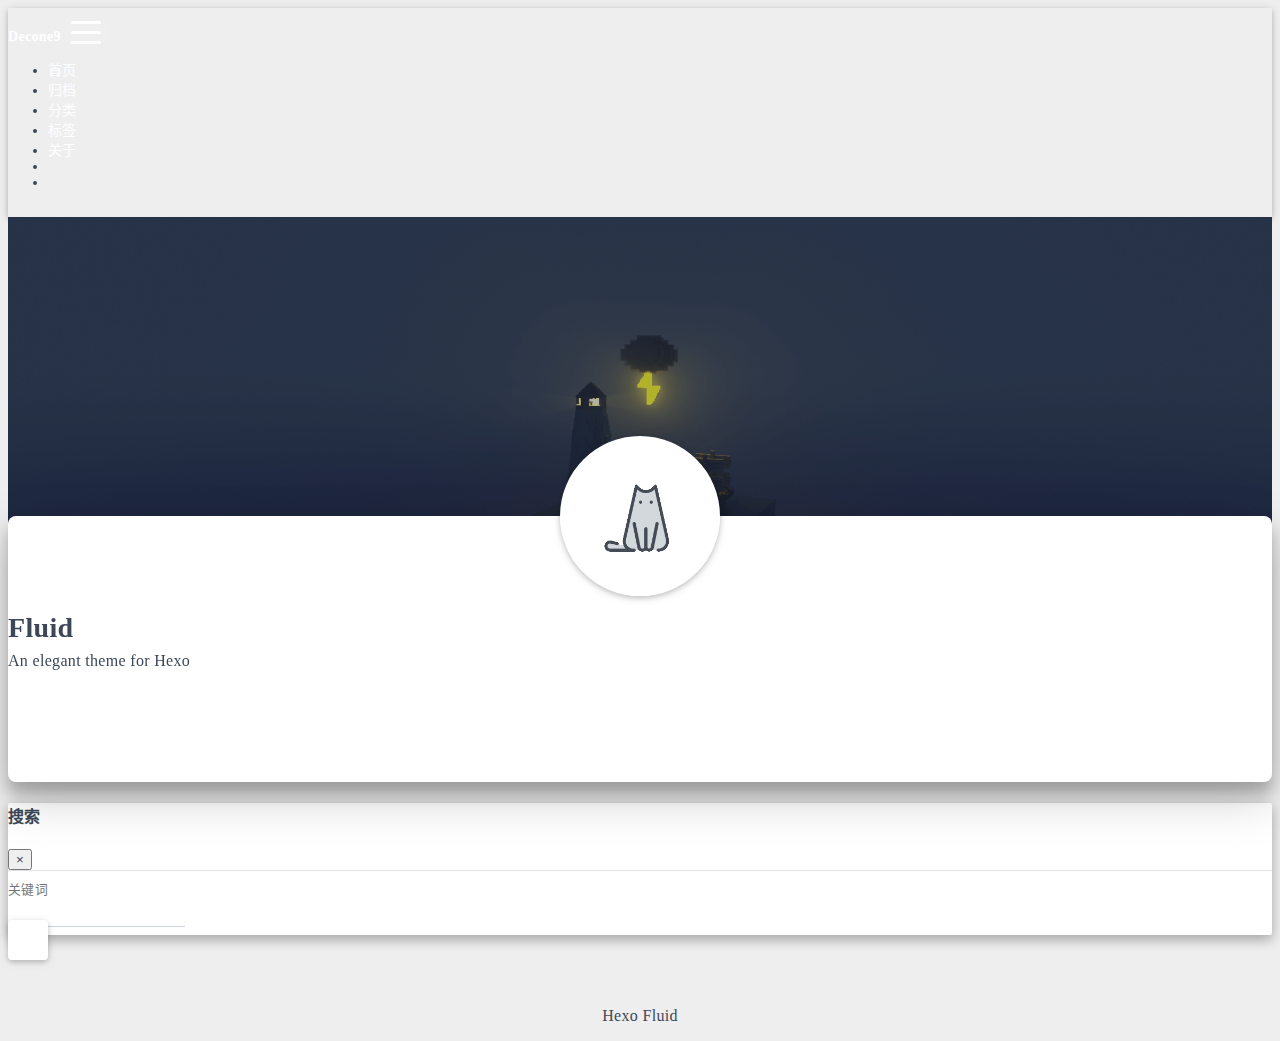
==== about/index.html @ b264c80c "Site updated: 2022-10-18 19:56:57" ====
<!DOCTYPE html>
<html lang="zh-CN" data-default-color-scheme=auto>



<head>
  <meta charset="UTF-8">
  <link rel="apple-touch-icon" sizes="76x76" href="/img/fluid.png">
  <link rel="icon" href="/img/fluid.png">
  <meta name="viewport" content="width=device-width, initial-scale=1.0, maximum-scale=5.0, shrink-to-fit=no">
  <meta http-equiv="x-ua-compatible" content="ie=edge">
  
  <meta name="theme-color" content="#2f4154">
  <meta name="author" content="Shiliang Zhu">
  <meta name="keywords" content="">
  
    <meta name="description" content="Decone9的个人博客">
<meta property="og:type" content="website">
<meta property="og:title" content="关于">
<meta property="og:url" content="http://example.com/about/index.html">
<meta property="og:site_name" content="Decone9">
<meta property="og:description" content="Decone9的个人博客">
<meta property="og:locale" content="zh_CN">
<meta property="article:published_time" content="2022-10-18T11:12:22.000Z">
<meta property="article:modified_time" content="2022-10-18T11:15:26.722Z">
<meta property="article:author" content="Shiliang Zhu">
<meta name="twitter:card" content="summary_large_image">
  
  
  
  <title>关于 - Decone9</title>

  <link  rel="stylesheet" href="https://lib.baomitu.com/twitter-bootstrap/4.6.1/css/bootstrap.min.css" />



  <link  rel="stylesheet" href="https://lib.baomitu.com/github-markdown-css/4.0.0/github-markdown.min.css" />

  <link  rel="stylesheet" href="https://lib.baomitu.com/hint.css/2.7.0/hint.min.css" />

  <link  rel="stylesheet" href="https://lib.baomitu.com/fancybox/3.5.7/jquery.fancybox.min.css" />



<!-- 主题依赖的图标库，不要自行修改 -->
<!-- Do not modify the link that theme dependent icons -->

<link rel="stylesheet" href="//at.alicdn.com/t/font_1749284_hj8rtnfg7um.css">



<link rel="stylesheet" href="//at.alicdn.com/t/font_1736178_lbnruvf0jn.css">


<link  rel="stylesheet" href="/css/main.css" />


  <link id="highlight-css" rel="stylesheet" href="/css/highlight.css" />
  
    <link id="highlight-css-dark" rel="stylesheet" href="/css/highlight-dark.css" />
  




  <script id="fluid-configs">
    var Fluid = window.Fluid || {};
    Fluid.ctx = Object.assign({}, Fluid.ctx)
    var CONFIG = {"hostname":"example.com","root":"/","version":"1.9.3","typing":{"enable":true,"typeSpeed":70,"cursorChar":"_","loop":false,"scope":[]},"anchorjs":{"enable":true,"element":"h1,h2,h3,h4,h5,h6","placement":"left","visible":"hover","icon":""},"progressbar":{"enable":true,"height_px":3,"color":"#29d","options":{"showSpinner":false,"trickleSpeed":100}},"code_language":{"enable":true,"default":"TEXT"},"copy_btn":true,"image_caption":{"enable":true},"image_zoom":{"enable":true,"img_url_replace":["",""]},"toc":{"enable":true,"placement":"right","headingSelector":"h1,h2,h3,h4,h5,h6","collapseDepth":0},"lazyload":{"enable":true,"loading_img":"/img/loading.gif","onlypost":false,"offset_factor":2},"web_analytics":{"enable":false,"follow_dnt":true,"baidu":null,"google":null,"gtag":null,"tencent":{"sid":null,"cid":null},"woyaola":null,"cnzz":null,"leancloud":{"app_id":null,"app_key":null,"server_url":null,"path":"window.location.pathname","ignore_local":false}},"search_path":"/local-search.xml"};

    if (CONFIG.web_analytics.follow_dnt) {
      var dntVal = navigator.doNotTrack || window.doNotTrack || navigator.msDoNotTrack;
      Fluid.ctx.dnt = dntVal && (dntVal.startsWith('1') || dntVal.startsWith('yes') || dntVal.startsWith('on'));
    }
  </script>
  <script  src="/js/utils.js" ></script>
  <script  src="/js/color-schema.js" ></script>
  


  
<meta name="generator" content="Hexo 6.3.0"></head>


<body>
  

  <header>
    

<div class="header-inner" style="height: 60vh;">
  <nav id="navbar" class="navbar fixed-top  navbar-expand-lg navbar-dark scrolling-navbar">
  <div class="container">
    <a class="navbar-brand" href="/">
      <strong>Decone9</strong>
    </a>

    <button id="navbar-toggler-btn" class="navbar-toggler" type="button" data-toggle="collapse"
            data-target="#navbarSupportedContent"
            aria-controls="navbarSupportedContent" aria-expanded="false" aria-label="Toggle navigation">
      <div class="animated-icon"><span></span><span></span><span></span></div>
    </button>

    <!-- Collapsible content -->
    <div class="collapse navbar-collapse" id="navbarSupportedContent">
      <ul class="navbar-nav ml-auto text-center">
        
          
          
          
          
            <li class="nav-item">
              <a class="nav-link" href="/">
                <i class="iconfont icon-home-fill"></i>
                首页
              </a>
            </li>
          
        
          
          
          
          
            <li class="nav-item">
              <a class="nav-link" href="/archives/">
                <i class="iconfont icon-archive-fill"></i>
                归档
              </a>
            </li>
          
        
          
          
          
          
            <li class="nav-item">
              <a class="nav-link" href="/categories/">
                <i class="iconfont icon-category-fill"></i>
                分类
              </a>
            </li>
          
        
          
          
          
          
            <li class="nav-item">
              <a class="nav-link" href="/tags/">
                <i class="iconfont icon-tags-fill"></i>
                标签
              </a>
            </li>
          
        
          
          
          
          
            <li class="nav-item">
              <a class="nav-link" href="/about/">
                <i class="iconfont icon-user-fill"></i>
                关于
              </a>
            </li>
          
        
        
          <li class="nav-item" id="search-btn">
            <a class="nav-link" target="_self" href="javascript:;" data-toggle="modal" data-target="#modalSearch" aria-label="Search">
              &nbsp;<i class="iconfont icon-search"></i>&nbsp;
            </a>
          </li>
          
        
        
          <li class="nav-item" id="color-toggle-btn">
            <a class="nav-link" target="_self" href="javascript:;" aria-label="Color Toggle">&nbsp;<i
                class="iconfont icon-dark" id="color-toggle-icon"></i>&nbsp;</a>
          </li>
        
      </ul>
    </div>
  </div>
</nav>

  

<div id="banner" class="banner" parallax=true
     style="background: url('/img/default.png') no-repeat center center; background-size: cover;">
  <div class="full-bg-img">
    <div class="mask flex-center" style="background-color: rgba(0, 0, 0, 0.3)">
      <div class="banner-text text-center fade-in-up">
        <div class="h2">
          
            <span id="subtitle" data-typed-text="关于"></span>
          
        </div>

        
      </div>

      
    </div>
  </div>
</div>

</div>

  </header>

  <main>
    
      <div class="container nopadding-x-md">
        <div id="board"
          >
          
            <div class="about-avatar">
              <img src="/img/avatar.png" srcset="/img/loading.gif" lazyload class="img-fluid" alt="avatar">
            </div>
          
          <div class="container">
            <div class="row">
              <div class="col-12 col-md-10 m-auto">
                

<div class="text-center">
  <div class="about-info">
    <div class="about-name">Fluid</div>
    <div class="about-intro">An elegant theme for Hexo</div>
    <div class="about-icons">
      
        
        
        
        <a href=https://github.com class="
           hint--bottom hint--rounded"
           aria-label=GitHub
           target="_blank"
        >
          <i class="iconfont icon-github-fill" aria-hidden="true"></i>
          
        </a>
      
        
        
        
        <a href=https://douban.com class="
           hint--bottom hint--rounded"
           aria-label=豆瓣
           target="_blank"
        >
          <i class="iconfont icon-douban-fill" aria-hidden="true"></i>
          
        </a>
      
        
        
        
        <a  class="qr-trigger
           "
           
           target="_self"
        >
          <i class="iconfont icon-wechat-fill" aria-hidden="true"></i>
          
            <img class="qr-img" src="/img/favicon.png" srcset="/img/loading.gif" lazyload alt="qrcode" />
          
        </a>
      
    </div>
  </div>
</div>

<article class="about-content page-content mt-5">
  <div class="markdown-body">
    
  </div>

  
</article>





  



  



  



  



  





              </div>
            </div>
          </div>
        </div>
      </div>
    

    
      <a id="scroll-top-button" aria-label="TOP" href="#" role="button">
        <i class="iconfont icon-arrowup" aria-hidden="true"></i>
      </a>
    

    
      <div class="modal fade" id="modalSearch" tabindex="-1" role="dialog" aria-labelledby="ModalLabel"
     aria-hidden="true">
  <div class="modal-dialog modal-dialog-scrollable modal-lg" role="document">
    <div class="modal-content">
      <div class="modal-header text-center">
        <h4 class="modal-title w-100 font-weight-bold">搜索</h4>
        <button type="button" id="local-search-close" class="close" data-dismiss="modal" aria-label="Close">
          <span aria-hidden="true">&times;</span>
        </button>
      </div>
      <div class="modal-body mx-3">
        <div class="md-form mb-5">
          <input type="text" id="local-search-input" class="form-control validate">
          <label data-error="x" data-success="v" for="local-search-input">关键词</label>
        </div>
        <div class="list-group" id="local-search-result"></div>
      </div>
    </div>
  </div>
</div>

    

    
  </main>

  <footer>
    <div class="footer-inner">
  
    <div class="footer-content">
       <a href="https://hexo.io" target="_blank" rel="nofollow noopener"><span>Hexo</span></a> <i class="iconfont icon-love"></i> <a href="https://github.com/fluid-dev/hexo-theme-fluid" target="_blank" rel="nofollow noopener"><span>Fluid</span></a> 
    </div>
  
  
  
  
</div>

  </footer>

  <!-- Scripts -->
  
  <script  src="https://lib.baomitu.com/nprogress/0.2.0/nprogress.min.js" ></script>
  <link  rel="stylesheet" href="https://lib.baomitu.com/nprogress/0.2.0/nprogress.min.css" />

  <script>
    NProgress.configure({"showSpinner":false,"trickleSpeed":100})
    NProgress.start()
    window.addEventListener('load', function() {
      NProgress.done();
    })
  </script>


<script  src="https://lib.baomitu.com/jquery/3.6.0/jquery.min.js" ></script>
<script  src="https://lib.baomitu.com/twitter-bootstrap/4.6.1/js/bootstrap.min.js" ></script>
<script  src="/js/events.js" ></script>
<script  src="/js/plugins.js" ></script>


  <script  src="https://lib.baomitu.com/typed.js/2.0.12/typed.min.js" ></script>
  <script>
    (function (window, document) {
      var typing = Fluid.plugins.typing;
      var subtitle = document.getElementById('subtitle');
      if (!subtitle || !typing) {
        return;
      }
      var text = subtitle.getAttribute('data-typed-text');
      
        typing(text);
      
    })(window, document);
  </script>




  
    <script  src="/js/img-lazyload.js" ></script>
  




  <script src=https://lib.baomitu.com/clipboard.js/2.0.11/clipboard.min.js></script>

  <script>Fluid.plugins.codeWidget();</script>


  
<script>
  Fluid.utils.createScript('https://lib.baomitu.com/anchor-js/4.3.1/anchor.min.js', function() {
    window.anchors.options = {
      placement: CONFIG.anchorjs.placement,
      visible  : CONFIG.anchorjs.visible
    };
    if (CONFIG.anchorjs.icon) {
      window.anchors.options.icon = CONFIG.anchorjs.icon;
    }
    var el = (CONFIG.anchorjs.element || 'h1,h2,h3,h4,h5,h6').split(',');
    var res = [];
    for (var item of el) {
      res.push('.markdown-body > ' + item.trim());
    }
    if (CONFIG.anchorjs.placement === 'left') {
      window.anchors.options.class = 'anchorjs-link-left';
    }
    window.anchors.add(res.join(', '));

    Fluid.events.registerRefreshCallback(function() {
      if ('anchors' in window) {
        anchors.removeAll();
        var el = (CONFIG.anchorjs.element || 'h1,h2,h3,h4,h5,h6').split(',');
        var res = [];
        for (var item of el) {
          res.push('.markdown-body > ' + item.trim());
        }
        if (CONFIG.anchorjs.placement === 'left') {
          anchors.options.class = 'anchorjs-link-left';
        }
        anchors.add(res.join(', '));
      }
    });
  });
</script>


  
<script>
  Fluid.utils.createScript('https://lib.baomitu.com/fancybox/3.5.7/jquery.fancybox.min.js', function() {
    Fluid.plugins.fancyBox();
  });
</script>


  <script>Fluid.plugins.imageCaption();</script>

  <script  src="/js/local-search.js" ></script>





<!-- 主题的启动项，将它保持在最底部 -->
<!-- the boot of the theme, keep it at the bottom -->
<script  src="/js/boot.js" ></script>


  

  <noscript>
    <div class="noscript-warning">博客在允许 JavaScript 运行的环境下浏览效果更佳</div>
  </noscript>
</body>
</html>
---- css/main.css ----
.anchorjs-link {
  text-decoration: none !important;
  transition: opacity 0.2s ease-in-out;
}
.markdown-body h1:hover > .anchorjs-link,
h2:hover > .anchorjs-link,
h3:hover > .anchorjs-link,
h4:hover > .anchorjs-link,
h5:hover > .anchorjs-link,
h6:hover > .anchorjs-link {
  opacity: 1;
}
.banner {
  height: 100%;
  position: relative;
  overflow: hidden;
  cursor: default;
}
.banner .mask {
  position: absolute;
  width: 100%;
  height: 100%;
  background-color: rgba(0,0,0,0.3);
}
.banner[parallax="true"] {
  will-change: transform;
  -webkit-transform-style: preserve-3d;
  -webkit-backface-visibility: hidden;
  transition: transform 0.05s ease-out;
}
@media (max-width: 100vh) {
  .header-inner {
    max-height: 100vw;
  }
  #board {
    margin-top: -1rem !important;
  }
}
@media (max-width: 79.99vh) {
  .scroll-down-bar {
    display: none;
  }
}
#board {
  position: relative;
  margin-top: -2rem;
  padding: 3rem 0;
  background-color: var(--board-bg-color);
  transition: background-color 0.2s ease-in-out;
  border-radius: 0.5rem;
  z-index: 3;
  -webkit-box-shadow: 0 12px 15px 0 rgba(0,0,0,0.24), 0 17px 50px 0 rgba(0,0,0,0.19);
  box-shadow: 0 12px 15px 0 rgba(0,0,0,0.24), 0 17px 50px 0 rgba(0,0,0,0.19);
}
.code-widget {
  display: inline-block;
  background-color: transparent;
  font-size: 0.75rem;
  line-height: 1;
  font-weight: bold;
  padding: 0.3rem 0.1rem 0.1rem 0.1rem;
  position: absolute;
  right: 0.45rem;
  top: 0.15rem;
  z-index: 1;
}
.code-widget-light {
  color: #999;
}
.code-widget-dark {
  color: #bababa;
}
.copy-btn {
  cursor: pointer;
  user-select: none;
  -webkit-appearance: none;
  outline: none;
}
.copy-btn > i {
  font-size: 0.75rem !important;
  font-weight: 400;
  margin-right: 0.15rem;
  opacity: 0;
  transition: opacity 0.2s ease-in-out;
}
.markdown-body pre:hover > .copy-btn > i {
  opacity: 0.9;
}
.markdown-body pre:hover > .copy-btn,
.markdown-body pre:not(:hover) > .copy-btn {
  outline: none;
}
.license-box {
  background-color: rgba(27,31,35,0.05);
  transition: background-color 0.2s ease-in-out;
  border-radius: 4px;
  font-size: 0.9rem;
  overflow: hidden;
  padding: 1.25rem;
  position: relative;
  z-index: 1;
}
.license-box .license-icon {
  position: absolute;
  top: 50%;
  left: 100%;
}
.license-box .license-icon::after {
  content: "\e8e4";
  font-size: 12.5rem;
  line-height: 1;
  opacity: 0.1;
  position: relative;
  left: -0.85em;
  bottom: 0.5em;
  z-index: -1;
}
.license-box .license-title {
  margin-bottom: 1rem;
}
.license-box .license-title div:nth-child(1) {
  line-height: 1.2;
  margin-bottom: 0.25rem;
}
.license-box .license-title div:nth-child(2) {
  color: var(--sec-text-color);
  font-size: 0.8rem;
}
.license-box .license-meta {
  align-items: center;
  display: flex;
  flex-wrap: wrap;
  justify-content: flex-start;
}
.license-box .license-meta .license-meta-item {
  align-items: center;
  justify-content: center;
  margin-right: 1.5rem;
}
.license-box .license-meta .license-meta-item div:nth-child(1) {
  color: var(--sec-text-color);
  font-size: 0.8rem;
  font-weight: normal;
}
.license-box .license-meta .license-meta-item i.iconfont {
  font-size: 1rem;
}
@media (max-width: 575px) and (min-width: 425px) {
  .license-box .license-meta .license-meta-item {
    display: flex;
    justify-content: flex-start;
    flex-wrap: wrap;
    font-size: 0.8rem;
    flex: 0 0 50%;
    max-width: 50%;
    margin-right: 0;
  }
  .license-box .license-meta .license-meta-item div:nth-child(1) {
    margin-right: 0.5rem;
  }
  .license-box .license-meta .license-meta-date {
    order: -1;
  }
}
@media (max-width: 424px) {
  .license-box::after {
    top: -65px;
  }
  .license-box .license-meta {
    flex-direction: column;
    align-items: flex-start;
  }
  .license-box .license-meta .license-meta-item {
    display: flex;
    flex-wrap: wrap;
    font-size: 0.8rem;
  }
  .license-box .license-meta .license-meta-item div:nth-child(1) {
    margin-right: 0.5rem;
  }
}
.footer-inner {
  padding: 3rem 0 1rem 0;
  text-align: center;
}
.footer-inner > div:not(:first-child) {
  margin: 0.25rem 0;
  font-size: 0.85rem;
}
.footer-inner .statistics {
  display: flex;
  flex-direction: row;
  justify-content: center;
}
.footer-inner .statistics > span {
  flex: 1;
  margin: 0 0.25rem;
}
.footer-inner .statistics > *:nth-last-child(2):first-child {
  text-align: right;
}
.footer-inner .statistics > *:nth-last-child(2):first-child ~ * {
  text-align: left;
}
.footer-inner .beian {
  display: flex;
  flex-direction: row;
  justify-content: center;
}
.footer-inner .beian > * {
  margin: 0 0.25rem;
}
.footer-inner .beian-police {
  position: relative;
  overflow: hidden;
  display: inline-flex;
  align-items: center;
  justify-content: left;
}
.footer-inner .beian-police img {
  margin-right: 3px;
  width: 1rem;
  height: 1rem;
  margin-bottom: 0.1rem;
}
@media (max-width: 424px) {
  .footer-inner .statistics {
    flex-direction: column;
  }
  .footer-inner .statistics > *:nth-last-child(2):first-child {
    text-align: center;
  }
  .footer-inner .statistics > *:nth-last-child(2):first-child ~ * {
    text-align: center;
  }
  .footer-inner .beian {
    flex-direction: column;
  }
  .footer-inner .beian .beian-police {
    justify-content: center;
  }
  .footer-inner .beian > *:nth-last-child(2):first-child {
    text-align: center;
  }
  .footer-inner .beian > *:nth-last-child(2):first-child ~ * {
    text-align: center;
  }
}
sup > a::before,
.footnote-text::before {
  display: block;
  content: "";
  margin-top: -5rem;
  height: 5rem;
  width: 1px;
  visibility: hidden;
}
sup > a::before,
.footnote-text::before {
  display: inline-block;
}
.footnote-item::before {
  display: block;
  content: "";
  margin-top: -5rem;
  height: 5rem;
  width: 1px;
  visibility: hidden;
}
.footnote-list ol {
  list-style-type: none;
  counter-reset: sectioncounter;
  padding-left: 0.5rem;
  font-size: 0.95rem;
}
.footnote-list ol li:before {
  font-family: "Helvetica Neue", monospace, "Monaco";
  content: "[" counter(sectioncounter) "]";
  counter-increment: sectioncounter;
}
.footnote-list ol li+li {
  margin-top: 0.5rem;
}
.footnote-text {
  padding-left: 0.5em;
}
.navbar {
  background-color: transparent;
  font-size: 0.875rem;
  box-shadow: 0 2px 5px 0 rgba(0,0,0,0.16), 0 2px 10px 0 rgba(0,0,0,0.12);
  -webkit-box-shadow: 0 2px 5px 0 rgba(0,0,0,0.16), 0 2px 10px 0 rgba(0,0,0,0.12);
}
.navbar .navbar-brand {
  color: var(--navbar-text-color);
}
.navbar .navbar-toggler .animated-icon span {
  background-color: var(--navbar-text-color);
}
.navbar .nav-item .nav-link {
  display: block;
  color: var(--navbar-text-color);
  transition: color 0.2s ease-in-out, background-color 0.2s ease-in-out;
}
.navbar .nav-item .nav-link:hover {
  color: var(--link-hover-color);
}
.navbar .nav-item .nav-link:focus {
  color: var(--navbar-text-color);
}
.navbar .nav-item .nav-link i {
  font-size: 0.875rem;
}
.navbar .navbar-toggler {
  border-width: 0;
  outline: 0;
}
.navbar.scrolling-navbar {
  will-change: background, padding;
  -webkit-transition: background 0.5s ease-in-out, padding 0.5s ease-in-out;
  transition: background 0.5s ease-in-out, padding 0.5s ease-in-out;
}
@media (min-width: 600px) {
  .navbar.scrolling-navbar {
    padding-top: 12px;
    padding-bottom: 12px;
  }
  .navbar.scrolling-navbar .navbar-nav > li {
    -webkit-transition-duration: 1s;
    transition-duration: 1s;
  }
}
.navbar.scrolling-navbar.top-nav-collapse {
  padding-top: 5px;
  padding-bottom: 5px;
}
.navbar .dropdown-menu {
  font-size: 0.875rem;
  color: var(--navbar-text-color);
  background-color: rgba(0,0,0,0.3);
  border: none;
  min-width: 8rem;
  -webkit-transition: background 0.5s ease-in-out, padding 0.5s ease-in-out;
  transition: background 0.5s ease-in-out, padding 0.5s ease-in-out;
}
@media (max-width: 991.98px) {
  .navbar .dropdown-menu {
    text-align: center;
  }
}
.navbar .dropdown-item {
  color: var(--navbar-text-color);
}
.navbar .dropdown-item:hover,
.navbar .dropdown-item:focus {
  color: var(--link-hover-color);
  background-color: rgba(0,0,0,0.1);
}
@media (min-width: 992px) {
  .navbar .dropdown:hover > .dropdown-menu {
    display: block;
  }
  .navbar .dropdown > .dropdown-toggle:active {
    pointer-events: none;
  }
  .navbar .dropdown-menu {
    top: 95%;
  }
}
.navbar .animated-icon {
  width: 30px;
  height: 20px;
  position: relative;
  margin: 0;
  -webkit-transform: rotate(0deg);
  -moz-transform: rotate(0deg);
  -o-transform: rotate(0deg);
  transform: rotate(0deg);
  -webkit-transition: 0.5s ease-in-out;
  -moz-transition: 0.5s ease-in-out;
  -o-transition: 0.5s ease-in-out;
  transition: 0.5s ease-in-out;
  cursor: pointer;
}
.navbar .animated-icon span {
  display: block;
  position: absolute;
  height: 3px;
  width: 100%;
  border-radius: 9px;
  opacity: 1;
  left: 0;
  -webkit-transform: rotate(0deg);
  -moz-transform: rotate(0deg);
  -o-transform: rotate(0deg);
  transform: rotate(0deg);
  -webkit-transition: 0.25s ease-in-out;
  -moz-transition: 0.25s ease-in-out;
  -o-transition: 0.25s ease-in-out;
  transition: 0.25s ease-in-out;
  background: #fff;
}
.navbar .animated-icon span:nth-child(1) {
  top: 0;
}
.navbar .animated-icon span:nth-child(2) {
  top: 10px;
}
.navbar .animated-icon span:nth-child(3) {
  top: 20px;
}
.navbar .animated-icon.open span:nth-child(1) {
  top: 11px;
  -webkit-transform: rotate(135deg);
  -moz-transform: rotate(135deg);
  -o-transform: rotate(135deg);
  transform: rotate(135deg);
}
.navbar .animated-icon.open span:nth-child(2) {
  opacity: 0;
  left: -60px;
}
.navbar .animated-icon.open span:nth-child(3) {
  top: 11px;
  -webkit-transform: rotate(-135deg);
  -moz-transform: rotate(-135deg);
  -o-transform: rotate(-135deg);
  transform: rotate(-135deg);
}
.navbar .dropdown-collapse,
.top-nav-collapse,
.navbar-col-show {
  background-color: var(--navbar-bg-color);
}
@media (max-width: 767px) {
  .navbar {
    font-size: 1rem;
    line-height: 2.5rem;
  }
}
.banner-text {
  color: var(--subtitle-color);
  max-width: calc(960px - 6rem);
  width: 80%;
  overflow-wrap: break-word;
}
@media (max-width: 767px) {
  #subtitle,
  .typed-cursor {
    font-size: 1.5rem;
  }
}
@media (max-width: 575px) {
  .banner-text {
    font-size: 0.9rem;
  }
  #subtitle,
  .typed-cursor {
    font-size: 1.35rem;
  }
}
.modal-dialog .modal-content {
  background-color: var(--board-bg-color);
  border: 0;
  border-radius: 0.125rem;
  -webkit-box-shadow: 0 5px 11px 0 rgba(0,0,0,0.18), 0 4px 15px 0 rgba(0,0,0,0.15);
  box-shadow: 0 5px 11px 0 rgba(0,0,0,0.18), 0 4px 15px 0 rgba(0,0,0,0.15);
}
.modal-dialog .modal-content .modal-header {
  border-bottom-color: var(--line-color);
  transition: border-bottom-color 0.2s ease-in-out;
}
.close {
  color: var(--text-color);
}
.close:hover {
  color: var(--link-hover-color);
}
.close:focus {
  outline: 0;
}
.modal-dialog .modal-content .modal-header {
  border-top-left-radius: 0.125rem;
  border-top-right-radius: 0.125rem;
  border-bottom: 1px solid #dee2e6;
}
.md-form {
  position: relative;
  margin-top: 1.5rem;
  margin-bottom: 1.5rem;
}
.md-form input[type] {
  -webkit-box-sizing: content-box;
  box-sizing: content-box;
  background-color: transparent;
  border: none;
  border-bottom: 1px solid #ced4da;
  border-radius: 0;
  outline: none;
  -webkit-box-shadow: none;
  box-shadow: none;
  transition: border-color 0.15s ease-in-out, box-shadow 0.15s ease-in-out, -webkit-box-shadow 0.15s ease-in-out;
}
.md-form input[type]:focus:not([readonly]) {
  border-bottom: 1px solid #4285f4;
  -webkit-box-shadow: 0 1px 0 0 #4285f4;
  box-shadow: 0 1px 0 0 #4285f4;
}
.md-form input[type]:focus:not([readonly]) + label {
  color: #4285f4;
}
.md-form input[type].valid,
.md-form input[type]:focus.valid {
  border-bottom: 1px solid #00c851;
  -webkit-box-shadow: 0 1px 0 0 #00c851;
  box-shadow: 0 1px 0 0 #00c851;
}
.md-form input[type].valid + label,
.md-form input[type]:focus.valid + label {
  color: #00c851;
}
.md-form input[type].invalid,
.md-form input[type]:focus.invalid {
  border-bottom: 1px solid #f44336;
  -webkit-box-shadow: 0 1px 0 0 #f44336;
  box-shadow: 0 1px 0 0 #f44336;
}
.md-form input[type].invalid + label,
.md-form input[type]:focus.invalid + label {
  color: #f44336;
}
.md-form input[type].validate {
  margin-bottom: 2.5rem;
}
.md-form input[type].form-control {
  height: auto;
  padding: 0.6rem 0 0.4rem 0;
  margin: 0 0 0.5rem 0;
  color: var(--text-color);
  background-color: transparent;
  border-radius: 0;
}
.md-form label {
  font-size: 0.8rem;
  position: absolute;
  top: -1rem;
  left: 0;
  color: #757575;
  cursor: text;
  transition: color 0.2s ease-out;
}
.modal-open[style] {
  padding-right: 0 !important;
  overflow: auto;
}
.modal-open[style] #navbar[style] {
  padding-right: 1rem !important;
}
#nprogress .bar {
  height: 3px !important;
  background-color: #29d !important;
}
#nprogress .peg {
  box-shadow: 0 0 14px #29d, 0 0 8px #29d !important;
}
@media (max-width: 575px) {
  #nprogress .bar {
    display: none;
  }
}
.noscript-warning {
  background-color: #f55;
  color: #fff;
  font-family: sans-serif;
  font-size: 1rem;
  font-weight: bold;
  position: fixed;
  left: 0;
  bottom: 0;
  text-align: center;
  width: 100%;
  z-index: 99;
}
.pagination {
  margin-top: 3rem;
  justify-content: center;
}
.pagination .space {
  align-self: flex-end;
}
.pagination .page-number,
.pagination .current,
.pagination .extend {
  outline: 0;
  border: 0;
  background-color: transparent;
  font-size: 0.9rem;
  padding: 0.5rem 0.75rem;
  line-height: 1.25;
  border-radius: 0.125rem;
}
.pagination .page-number {
  margin: 0 0.05rem;
}
.pagination .page-number:hover,
.pagination .current {
  transition: background-color 0.2s ease-in-out;
  background-color: var(--link-hover-bg-color);
}
.qr-trigger {
  cursor: pointer;
  position: relative;
}
.qr-trigger:hover .qr-img {
  display: block;
  transition: all 0.3s;
}
.qr-img {
  max-width: 12rem;
  position: absolute;
  right: -5.25rem;
  z-index: 99;
  display: none;
  border-radius: 0.2rem;
  background-color: transparent;
  box-shadow: 0 0 20px -5px rgba(158,158,158,0.2);
}
.scroll-down-bar {
  position: absolute;
  width: 100%;
  height: 6rem;
  text-align: center;
  cursor: pointer;
  bottom: 0;
}
.scroll-down-bar i.iconfont {
  font-size: 2rem;
  font-weight: bold;
  display: inline-block;
  position: relative;
  padding-top: 2rem;
  color: var(--subtitle-color);
  transform: translateZ(0);
  animation: scroll-down 1.5s infinite;
}
#scroll-top-button {
  position: fixed;
  z-index: 99;
  background: var(--board-bg-color);
  transition: background-color 0.2s ease-in-out, bottom 0.3s ease;
  border-radius: 4px;
  min-width: 40px;
  min-height: 40px;
  bottom: -60px;
  outline: none;
  display: flex;
  display: -webkit-flex;
  align-items: center;
  box-shadow: 0 2px 5px 0 rgba(0,0,0,0.16), 0 2px 10px 0 rgba(0,0,0,0.12);
}
#scroll-top-button i {
  font-size: 32px;
  margin: auto;
  color: var(--sec-text-color);
}
#scroll-top-button:hover i,
#scroll-top-button:active i {
  animation-name: scroll-top;
  animation-duration: 1s;
  animation-delay: 0.1s;
  animation-timing-function: ease-in-out;
  animation-iteration-count: infinite;
  animation-fill-mode: forwards;
  animation-direction: alternate;
}
#local-search-result .search-list-title {
  border-left: 3px solid #0d47a1;
}
#local-search-result .search-list-content {
  padding: 0 1.25rem;
}
#local-search-result .search-word {
  color: #ff4500;
}
#toc {
  visibility: hidden;
}
.toc-header {
  margin-bottom: 0.5rem;
  font-weight: bold;
  line-height: 1.2;
}
.toc-header,
.toc-header > i {
  font-size: 1.25rem;
}
.toc-body {
  max-height: 75vh;
  overflow-y: auto;
  overflow: -moz-scrollbars-none;
  -ms-overflow-style: none;
}
.toc-body ol {
  list-style: none;
  padding-inline-start: 1rem;
}
.toc-body::-webkit-scrollbar {
  display: none;
}
.tocbot-list {
  position: relative;
}
.tocbot-list ol {
  list-style: none;
  padding-left: 1rem;
}
.tocbot-list a {
  font-size: 0.95rem;
}
.tocbot-link {
  color: var(--text-color);
}
.tocbot-active-link {
  font-weight: bold;
  color: var(--link-hover-color);
}
.tocbot-is-collapsed {
  max-height: 0;
}
.tocbot-is-collapsible {
  overflow: hidden;
  transition: all 0.3s ease-in-out;
}
.toc-list-item {
  white-space: nowrap;
  overflow: hidden;
  text-overflow: ellipsis;
}
.toc-list-item.is-active-li::before {
  height: 1rem;
  margin: 0.25rem 0;
  visibility: visible;
}
.toc-list-item::before {
  width: 0.15rem;
  height: 0.2rem;
  position: absolute;
  left: 0.25rem;
  content: "";
  border-radius: 2px;
  margin: 0.65rem 0;
  background: var(--link-hover-color);
  visibility: hidden;
  transition: height 0.1s ease-in-out, margin 0.1s ease-in-out, visibility 0.1s ease-in-out;
}
.sidebar {
  position: -webkit-sticky;
  position: sticky;
  top: 2rem;
  padding: 3rem 0;
}
html {
  font-size: 16px;
  letter-spacing: 0.02em;
}
html,
body {
  height: 100%;
  font-family: var(--font-family-sans-serif);
  overflow-wrap: break-word;
}
body {
  transition: color 0.2s ease-in-out, background-color 0.2s ease-in-out;
  background-color: var(--body-bg-color);
  color: var(--text-color);
  -webkit-font-smoothing: antialiased;
  -moz-osx-font-smoothing: grayscale;
}
body a {
  color: var(--text-color);
  text-decoration: none;
  cursor: pointer;
  transition: color 0.2s ease-in-out, background-color 0.2s ease-in-out;
}
body a:hover {
  color: var(--link-hover-color);
  text-decoration: none;
  transition: color 0.2s ease-in-out, background-color 0.2s ease-in-out;
}
code {
  color: inherit;
}
table {
  font-size: inherit;
  color: var(--post-text-color);
}
img[lazyload] {
  object-fit: cover;
}
*[align="left"] {
  text-align: left;
}
*[align="center"] {
  text-align: center;
}
*[align="right"] {
  text-align: right;
}
::-webkit-scrollbar {
  width: 6px;
  height: 6px;
}
::-webkit-scrollbar-thumb {
  background-color: var(--scrollbar-color);
  border-radius: 6px;
}
::-webkit-scrollbar-thumb:hover {
  background-color: var(--scrollbar-hover-color);
}
::-webkit-scrollbar-corner {
  background-color: transparent;
}
label {
  margin-bottom: 0;
}
i.iconfont {
  font-size: 1em;
  line-height: 1;
}
:root {
  --color-mode: "light";
  --body-bg-color: #eee;
  --board-bg-color: #fff;
  --text-color: #3c4858;
  --sec-text-color: #718096;
  --post-text-color: #2c3e50;
  --post-heading-color: #1a202c;
  --post-link-color: #0366d6;
  --link-hover-color: #30a9de;
  --link-hover-bg-color: #f8f9fa;
  --line-color: #eaecef;
  --navbar-bg-color: #2f4154;
  --navbar-text-color: #fff;
  --subtitle-color: #fff;
  --scrollbar-color: #c4c6c9;
  --scrollbar-hover-color: #a6a6a6;
  --button-bg-color: transparent;
  --button-hover-bg-color: #f2f3f5;
  --highlight-bg-color: #f6f8fa;
  --inlinecode-bg-color: rgba(175,184,193,0.2);
}
@media (prefers-color-scheme: dark) {
  :root {
    --color-mode: "dark";
  }
  :root:not([data-user-color-scheme]) {
    --body-bg-color: #181c27;
    --board-bg-color: #252d38;
    --text-color: #c4c6c9;
    --sec-text-color: #a7a9ad;
    --post-text-color: #c4c6c9;
    --post-heading-color: #c4c6c9;
    --post-link-color: #1589e9;
    --link-hover-color: #30a9de;
    --link-hover-bg-color: #364151;
    --line-color: #435266;
    --navbar-bg-color: #1f3144;
    --navbar-text-color: #d0d0d0;
    --subtitle-color: #d0d0d0;
    --scrollbar-color: #687582;
    --scrollbar-hover-color: #9da8b3;
    --button-bg-color: transparent;
    --button-hover-bg-color: #46647e;
    --highlight-bg-color: #303030;
    --inlinecode-bg-color: rgba(99,110,123,0.4);
  }
  :root:not([data-user-color-scheme]) img {
    -webkit-filter: brightness(0.9);
    filter: brightness(0.9);
    transition: filter 0.2s ease-in-out;
  }
  :root:not([data-user-color-scheme]) .license-box {
    background-color: rgba(62,75,94,0.35);
    transition: background-color 0.2s ease-in-out;
  }
  :root:not([data-user-color-scheme]) .gt-comment-admin .gt-comment-content {
    background-color: transparent;
    transition: background-color 0.2s ease-in-out;
  }
}
[data-user-color-scheme="dark"] {
  --body-bg-color: #181c27;
  --board-bg-color: #252d38;
  --text-color: #c4c6c9;
  --sec-text-color: #a7a9ad;
  --post-text-color: #c4c6c9;
  --post-heading-color: #c4c6c9;
  --post-link-color: #1589e9;
  --link-hover-color: #30a9de;
  --link-hover-bg-color: #364151;
  --line-color: #435266;
  --navbar-bg-color: #1f3144;
  --navbar-text-color: #d0d0d0;
  --subtitle-color: #d0d0d0;
  --scrollbar-color: #687582;
  --scrollbar-hover-color: #9da8b3;
  --button-bg-color: transparent;
  --button-hover-bg-color: #46647e;
  --highlight-bg-color: #303030;
  --inlinecode-bg-color: rgba(99,110,123,0.4);
}
[data-user-color-scheme="dark"] img {
  -webkit-filter: brightness(0.9);
  filter: brightness(0.9);
  transition: filter 0.2s ease-in-out;
}
[data-user-color-scheme="dark"] .license-box {
  background-color: rgba(62,75,94,0.35);
  transition: background-color 0.2s ease-in-out;
}
[data-user-color-scheme="dark"] .gt-comment-admin .gt-comment-content {
  background-color: transparent;
  transition: background-color 0.2s ease-in-out;
}
.fade-in-up {
  -webkit-animation-name: fade-in-up;
  animation-name: fade-in-up;
}
.hidden-mobile {
  display: block;
}
.visible-mobile {
  display: none;
}
@media (max-width: 575px) {
  .hidden-mobile {
    display: none;
  }
  .visible-mobile {
    display: block;
  }
}
.nomargin-x {
  margin-left: 0 !important;
  margin-right: 0 !important;
}
.nopadding-x {
  padding-left: 0 !important;
  padding-right: 0 !important;
}
@media (max-width: 767px) {
  .nopadding-x-md {
    padding-left: 0 !important;
    padding-right: 0 !important;
  }
}
.flex-center {
  display: -webkit-box;
  display: -ms-flexbox;
  display: flex;
  -webkit-box-align: center;
  -ms-flex-align: center;
  align-items: center;
  -webkit-box-pack: center;
  -ms-flex-pack: center;
  justify-content: center;
  height: 100%;
}
.hover-with-bg {
  display: inline-block;
  line-height: 1;
}
.hover-with-bg:hover {
  background-color: var(--link-hover-bg-color);
  transition-duration: 0.2s;
  transition-timing-function: ease-in-out;
  border-radius: 0.2rem;
}
@-moz-keyframes fade-in-up {
  from {
    opacity: 0;
    -webkit-transform: translate3d(0, 100%, 0);
    transform: translate3d(0, 100%, 0);
  }
  to {
    opacity: 1;
    -webkit-transform: translate3d(0, 0, 0);
    transform: translate3d(0, 0, 0);
  }
}
@-webkit-keyframes fade-in-up {
  from {
    opacity: 0;
    -webkit-transform: translate3d(0, 100%, 0);
    transform: translate3d(0, 100%, 0);
  }
  to {
    opacity: 1;
    -webkit-transform: translate3d(0, 0, 0);
    transform: translate3d(0, 0, 0);
  }
}
@-o-keyframes fade-in-up {
  from {
    opacity: 0;
    -webkit-transform: translate3d(0, 100%, 0);
    transform: translate3d(0, 100%, 0);
  }
  to {
    opacity: 1;
    -webkit-transform: translate3d(0, 0, 0);
    transform: translate3d(0, 0, 0);
  }
}
@keyframes fade-in-up {
  from {
    opacity: 0;
    -webkit-transform: translate3d(0, 100%, 0);
    transform: translate3d(0, 100%, 0);
  }
  to {
    opacity: 1;
    -webkit-transform: translate3d(0, 0, 0);
    transform: translate3d(0, 0, 0);
  }
}
@-moz-keyframes scroll-down {
  0% {
    opacity: 0.8;
    top: 0;
  }
  50% {
    opacity: 0.4;
    top: -1em;
  }
  100% {
    opacity: 0.8;
    top: 0;
  }
}
@-webkit-keyframes scroll-down {
  0% {
    opacity: 0.8;
    top: 0;
  }
  50% {
    opacity: 0.4;
    top: -1em;
  }
  100% {
    opacity: 0.8;
    top: 0;
  }
}
@-o-keyframes scroll-down {
  0% {
    opacity: 0.8;
    top: 0;
  }
  50% {
    opacity: 0.4;
    top: -1em;
  }
  100% {
    opacity: 0.8;
    top: 0;
  }
}
@keyframes scroll-down {
  0% {
    opacity: 0.8;
    top: 0;
  }
  50% {
    opacity: 0.4;
    top: -1em;
  }
  100% {
    opacity: 0.8;
    top: 0;
  }
}
@-moz-keyframes scroll-top {
  0% {
    -webkit-transform: translateY(0);
    transform: translateY(0);
  }
  50% {
    -webkit-transform: translateY(-0.35rem);
    transform: translateY(-0.35rem);
  }
  100% {
    -webkit-transform: translateY(0);
    transform: translateY(0);
  }
}
@-webkit-keyframes scroll-top {
  0% {
    -webkit-transform: translateY(0);
    transform: translateY(0);
  }
  50% {
    -webkit-transform: translateY(-0.35rem);
    transform: translateY(-0.35rem);
  }
  100% {
    -webkit-transform: translateY(0);
    transform: translateY(0);
  }
}
@-o-keyframes scroll-top {
  0% {
    -webkit-transform: translateY(0);
    transform: translateY(0);
  }
  50% {
    -webkit-transform: translateY(-0.35rem);
    transform: translateY(-0.35rem);
  }
  100% {
    -webkit-transform: translateY(0);
    transform: translateY(0);
  }
}
@keyframes scroll-top {
  0% {
    -webkit-transform: translateY(0);
    transform: translateY(0);
  }
  50% {
    -webkit-transform: translateY(-0.35rem);
    transform: translateY(-0.35rem);
  }
  100% {
    -webkit-transform: translateY(0);
    transform: translateY(0);
  }
}
.index-card {
  margin-bottom: 2.5rem;
}
.index-img img {
  display: block;
  width: 100%;
  height: 10rem;
  object-fit: cover;
  box-shadow: 0 5px 11px 0 rgba(0,0,0,0.18), 0 4px 15px 0 rgba(0,0,0,0.15);
  border-radius: 0.25rem;
  background-color: transparent;
}
.index-info {
  display: flex;
  flex-direction: column;
  justify-content: space-between;
  padding-top: 0.5rem;
  padding-bottom: 0.5rem;
}
.index-header {
  color: var(--text-color);
  font-size: 1.5rem;
  font-weight: bold;
  line-height: 1.4;
  white-space: nowrap;
  overflow: hidden;
  text-overflow: ellipsis;
  margin-bottom: 0.25rem;
}
.index-header .index-pin {
  color: var(--text-color);
  font-size: 1.5rem;
  margin-right: 0.15rem;
}
.index-btm {
  color: var(--sec-text-color);
}
.index-btm a {
  color: var(--sec-text-color);
}
.index-excerpt {
  color: var(--sec-text-color);
  margin: 0.5rem 0 0.5rem 0;
  height: calc(1.4rem * 3);
  overflow: hidden;
  display: flex;
}
.index-excerpt > div {
  width: 100%;
  line-height: 1.4rem;
  word-break: break-word;
  display: -webkit-box;
  -webkit-box-orient: vertical;
  -webkit-line-clamp: 3;
}
.index-excerpt__noimg {
  height: auto;
  max-height: calc(1.4rem * 3);
}
@media (max-width: 767px) {
  .index-info {
    padding-top: 1.25rem;
  }
  .index-header {
    font-size: 1.25rem;
    white-space: normal;
    overflow: hidden;
    word-break: break-word;
    display: -webkit-box;
    -webkit-box-orient: vertical;
    -webkit-line-clamp: 2;
  }
  .index-header .index-pin {
    font-size: 1.25rem;
  }
}
#valine.v[data-class=v] .status-bar,
#valine.v[data-class=v] .veditor,
#valine.v[data-class=v] .vinput,
#valine.v[data-class=v] .vbtn,
#valine.v[data-class=v] p,
#valine.v[data-class=v] pre code {
  color: var(--text-color);
}
#valine.v[data-class=v] .vinput::placeholder {
  color: var(--sec-text-color);
}
#valine.v[data-class=v] .vicon {
  fill: var(--text-color);
}
.gt-container .gt-comment-content:hover {
  -webkit-box-shadow: none;
  box-shadow: none;
}
.gt-container .gt-comment-body {
  color: var(--text-color) !important;
  transition: color 0.2s ease-in-out;
}
#remark-km423lmfdslkm34-back {
  z-index: 1030;
}
#remark-km423lmfdslkm34-node {
  z-index: 1031;
}
.markdown-body .highlight pre,
.markdown-body pre {
  padding: 1.45rem 1rem;
}
.markdown-body pre code.hljs {
  padding: 0;
}
.markdown-body pre[class*="language-"] {
  padding-top: 1.45rem;
  padding-bottom: 1.45rem;
  padding-right: 1rem;
  line-height: 1.5;
  margin-bottom: 1rem;
}
.markdown-body .code-wrapper {
  position: relative;
  border-radius: 4px;
  margin-bottom: 1rem;
}
.markdown-body .hljs,
.markdown-body .highlight pre,
.markdown-body .code-wrapper pre,
.markdown-body figure.highlight td.gutter {
  transition: color 0.2s ease-in-out, background-color 0.2s ease-in-out;
  background-color: var(--highlight-bg-color);
}
pre[class*=language-].line-numbers {
  position: initial;
}
figure {
  margin: 1rem 0;
}
figure.highlight {
  position: relative;
}
figure.highlight table {
  border: 0;
  margin: 0;
  width: auto;
  border-radius: 4px;
}
figure.highlight td {
  border: 0;
  padding: 0;
}
figure.highlight tr {
  border: 0;
}
figure.highlight td.code {
  width: 100%;
}
figure.highlight td.gutter {
  display: table-cell;
  position: -webkit-sticky;
  position: sticky;
  left: 0;
  z-index: 1;
}
figure.highlight td.gutter pre {
  text-align: right;
  padding: 0 0.75rem;
  border-radius: initial;
  border-right: 1px solid #999;
}
figure.highlight td.gutter pre span.line {
  color: #999;
}
figure.highlight td.code > pre {
  border-top-left-radius: 0;
  border-bottom-left-radius: 0;
}
.markdown-body {
  font-size: 1rem;
  line-height: 1.6;
  font-family: var(--font-family-sans-serif);
  margin-bottom: 2rem;
  color: var(--post-text-color);
}
.markdown-body > h1,
.markdown-body h2 {
  border-bottom-color: var(--line-color);
}
.markdown-body > h1,
.markdown-body h2,
.markdown-body h3,
.markdown-body h4,
.markdown-body h5,
.markdown-body h6 {
  color: var(--post-heading-color);
  transition: color 0.2s ease-in-out, border-bottom-color 0.2s ease-in-out;
  font-weight: bold;
  margin-bottom: 0.75em;
  margin-top: 2em;
}
.markdown-body > h1::before,
.markdown-body h2::before,
.markdown-body h3::before,
.markdown-body h4::before,
.markdown-body h5::before,
.markdown-body h6::before {
  display: block;
  content: "";
  margin-top: -5rem;
  height: 5rem;
  width: 1px;
  visibility: hidden;
}
.markdown-body > h1:focus,
.markdown-body h2:focus,
.markdown-body h3:focus,
.markdown-body h4:focus,
.markdown-body h5:focus,
.markdown-body h6:focus {
  outline: none;
}
.markdown-body a {
  color: var(--post-link-color);
}
.markdown-body strong {
  font-weight: bold;
}
.markdown-body code {
  tab-size: 4;
  background-color: var(--inlinecode-bg-color);
  transition: background-color 0.2s ease-in-out;
}
.markdown-body table tr {
  background-color: var(--board-bg-color);
  transition: background-color 0.2s ease-in-out;
}
.markdown-body table tr:nth-child(2n) {
  background-color: var(--board-bg-color);
  transition: background-color 0.2s ease-in-out;
}
.markdown-body table th,
.markdown-body table td {
  border-color: var(--line-color);
  transition: border-color 0.2s ease-in-out;
}
.markdown-body pre {
  font-size: 85% !important;
}
.markdown-body pre .mermaid {
  text-align: center;
}
.markdown-body pre .mermaid > svg {
  min-width: 100%;
}
.markdown-body p > img,
.markdown-body p > a > img,
.markdown-body figure > img,
.markdown-body figure > a > img {
  max-width: 90%;
  margin: 1.5rem auto;
  display: block;
  box-shadow: 0 5px 11px 0 rgba(0,0,0,0.18), 0 4px 15px 0 rgba(0,0,0,0.15);
  border-radius: 4px;
  background-color: transparent;
}
.markdown-body blockquote {
  color: var(--sec-text-color);
}
.markdown-body details {
  cursor: pointer;
}
.markdown-body details summary {
  outline: none;
}
hr,
.markdown-body hr {
  background-color: initial;
  border-top: 1px solid var(--line-color);
  transition: border-top-color 0.2s ease-in-out;
}
.markdown-body hr {
  height: 0;
  margin: 2rem 0;
}
.markdown-body figcaption.image-caption {
  font-size: 0.8rem;
  color: var(--post-text-color);
  opacity: 0.65;
  line-height: 1;
  margin: -0.75rem auto 2rem;
  text-align: center;
}
.markdown-body figcaption:not(.image-caption) {
  display: none;
}
.post-content,
post-custom {
  box-sizing: border-box;
  padding-left: 10%;
  padding-right: 10%;
}
@media (max-width: 767px) {
  .post-content,
  post-custom {
    padding-left: 2rem;
    padding-right: 2rem;
  }
}
@media (max-width: 424px) {
  .post-content,
  post-custom {
    padding-left: 1rem;
    padding-right: 1rem;
  }
  .anchorjs-link-left {
    opacity: 0 !important;
  }
}
.page-content strong,
.post-content strong {
  font-weight: bold;
}
.page-content > *:first-child,
.post-content > *:first-child {
  margin-top: 0;
}
.page-content img,
.post-content img {
  object-fit: cover;
  max-width: 100%;
}
@media (max-width: 767px) {
  .page-content,
  .post-content {
    overflow-x: hidden;
  }
}
.post-metas {
  display: flex;
  flex-wrap: wrap;
  font-size: 0.9rem;
}
.post-meta > *:not(.hover-with-bg) {
  margin-right: 0.2rem;
}
.post-prevnext {
  display: flex;
  flex-wrap: wrap;
  justify-content: space-between;
  font-size: 0.9rem;
  margin-left: -0.35rem;
  margin-right: -0.35rem;
}
.post-prevnext .post-prev,
.post-prevnext .post-next {
  display: flex;
  padding-left: 0;
  padding-right: 0;
}
.post-prevnext .post-prev i,
.post-prevnext .post-next i {
  font-size: 1.5rem;
}
.post-prevnext .post-prev a,
.post-prevnext .post-next a {
  display: flex;
  align-items: center;
}
.post-prevnext .post-prev .hidden-mobile,
.post-prevnext .post-next .hidden-mobile {
  display: -webkit-box;
  -webkit-box-orient: vertical;
  -webkit-line-clamp: 2;
  text-overflow: ellipsis;
  overflow: hidden;
}
@media (max-width: 575px) {
  .post-prevnext .post-prev .hidden-mobile,
  .post-prevnext .post-next .hidden-mobile {
    display: none;
  }
}
.post-prevnext .post-prev:hover i,
.post-prevnext .post-prev:active i,
.post-prevnext .post-next:hover i,
.post-prevnext .post-next:active i {
  -webkit-animation-duration: 1s;
  animation-duration: 1s;
  -webkit-animation-delay: 0.1s;
  animation-delay: 0.1s;
  -webkit-animation-timing-function: ease-in-out;
  animation-timing-function: ease-in-out;
  -webkit-animation-iteration-count: infinite;
  animation-iteration-count: infinite;
  -webkit-animation-fill-mode: forwards;
  animation-fill-mode: forwards;
  -webkit-animation-direction: alternate;
  animation-direction: alternate;
}
.post-prevnext .post-prev:hover i,
.post-prevnext .post-prev:active i {
  -webkit-animation-name: post-prev-anim;
  animation-name: post-prev-anim;
}
.post-prevnext .post-next:hover i,
.post-prevnext .post-next:active i {
  -webkit-animation-name: post-next-anim;
  animation-name: post-next-anim;
}
.post-prevnext .post-next {
  justify-content: flex-end;
}
.post-prevnext .fa-chevron-left {
  margin-right: 0.5rem;
}
.post-prevnext .fa-chevron-right {
  margin-left: 0.5rem;
}
.custom,
#comments {
  margin-top: 2rem;
}
#comments noscript {
  display: block;
  text-align: center;
  padding: 2rem 0;
}
.visitors {
  font-size: 0.8em;
  padding: 0.45rem;
  float: right;
}
a.fancybox:hover {
  text-decoration: none;
}
mjx-container,
.mjx-container {
  overflow-x: auto;
  overflow-y: hidden !important;
  padding: 0.5em 0;
}
mjx-container:focus,
.mjx-container:focus,
mjx-container svg:focus,
.mjx-container svg:focus {
  outline: none;
}
.mjx-char {
  line-height: 1;
}
.katex-block {
  overflow-x: auto;
}
.katex,
.mjx-mrow {
  white-space: pre-wrap !important;
}
.footnote-ref [class*=hint--][aria-label]:after {
  max-width: 12rem;
  white-space: nowrap;
  overflow: hidden;
  text-overflow: ellipsis;
}
@-moz-keyframes post-prev-anim {
  0% {
    -webkit-transform: translateX(0);
    transform: translateX(0);
  }
  50% {
    -webkit-transform: translateX(-0.35rem);
    transform: translateX(-0.35rem);
  }
  100% {
    -webkit-transform: translateX(0);
    transform: translateX(0);
  }
}
@-webkit-keyframes post-prev-anim {
  0% {
    -webkit-transform: translateX(0);
    transform: translateX(0);
  }
  50% {
    -webkit-transform: translateX(-0.35rem);
    transform: translateX(-0.35rem);
  }
  100% {
    -webkit-transform: translateX(0);
    transform: translateX(0);
  }
}
@-o-keyframes post-prev-anim {
  0% {
    -webkit-transform: translateX(0);
    transform: translateX(0);
  }
  50% {
    -webkit-transform: translateX(-0.35rem);
    transform: translateX(-0.35rem);
  }
  100% {
    -webkit-transform: translateX(0);
    transform: translateX(0);
  }
}
@keyframes post-prev-anim {
  0% {
    -webkit-transform: translateX(0);
    transform: translateX(0);
  }
  50% {
    -webkit-transform: translateX(-0.35rem);
    transform: translateX(-0.35rem);
  }
  100% {
    -webkit-transform: translateX(0);
    transform: translateX(0);
  }
}
@-moz-keyframes post-next-anim {
  0% {
    -webkit-transform: translateX(0);
    transform: translateX(0);
  }
  50% {
    -webkit-transform: translateX(0.35rem);
    transform: translateX(0.35rem);
  }
  100% {
    -webkit-transform: translateX(0);
    transform: translateX(0);
  }
}
@-webkit-keyframes post-next-anim {
  0% {
    -webkit-transform: translateX(0);
    transform: translateX(0);
  }
  50% {
    -webkit-transform: translateX(0.35rem);
    transform: translateX(0.35rem);
  }
  100% {
    -webkit-transform: translateX(0);
    transform: translateX(0);
  }
}
@-o-keyframes post-next-anim {
  0% {
    -webkit-transform: translateX(0);
    transform: translateX(0);
  }
  50% {
    -webkit-transform: translateX(0.35rem);
    transform: translateX(0.35rem);
  }
  100% {
    -webkit-transform: translateX(0);
    transform: translateX(0);
  }
}
@keyframes post-next-anim {
  0% {
    -webkit-transform: translateX(0);
    transform: translateX(0);
  }
  50% {
    -webkit-transform: translateX(0.35rem);
    transform: translateX(0.35rem);
  }
  100% {
    -webkit-transform: translateX(0);
    transform: translateX(0);
  }
}
.note {
  padding: 0.75rem;
  border-left: 0.35rem solid;
  border-radius: 0.25rem;
  margin: 1.5rem 0;
  color: var(--text-color);
  transition: color 0.2s ease-in-out;
  font-size: 0.9rem;
}
.note a {
  color: var(--text-color);
  transition: color 0.2s ease-in-out;
}
.note *:last-child {
  margin-bottom: 0;
}
.note-primary {
  background-color: rgba(183,160,224,0.25);
  border-color: #6f42c1;
}
.note-secondary,
note-default {
  background-color: rgba(187,187,187,0.25);
  border-color: #777;
}
.note-success {
  background-color: rgba(174,220,174,0.25);
  border-color: #5cb85c;
}
.note-danger {
  background-color: rgba(236,169,167,0.25);
  border-color: #d9534f;
}
.note-warning {
  background-color: rgba(248,214,166,0.25);
  border-color: #f0ad4e;
}
.note-info {
  background-color: rgba(160,197,228,0.25);
  border-color: #428bca;
}
.note-light {
  background-color: rgba(254,254,254,0.25);
  border-color: #0f0f0f;
}
.label {
  display: inline;
  border-radius: 3px;
  font-size: 85%;
  margin: 0;
  padding: 0.2em 0.4em;
  color: var(--text-color);
  transition: color 0.2s ease-in-out;
}
.label-default {
  background: rgba(187,187,187,0.25);
}
.label-primary {
  background: rgba(183,160,224,0.25);
}
.label-info {
  background: rgba(160,197,228,0.25);
}
.label-success {
  background: rgba(174,220,174,0.25);
}
.label-warning {
  background: rgba(248,214,166,0.25);
}
.label-danger {
  background: rgba(236,169,167,0.25);
}
.markdown-body .btn {
  border: 1px solid var(--line-color);
  background-color: var(--button-bg-color);
  color: var(--text-color);
  transition: color 0.2s ease-in-out, background 0.2s ease-in-out, border-color 0.2s ease-in-out;
  border-radius: 0.25rem;
  display: inline-block;
  font-size: 0.875em;
  line-height: 2;
  padding: 0 0.75rem;
  margin-bottom: 1rem;
}
.markdown-body .btn:hover {
  background-color: var(--button-hover-bg-color);
  text-decoration: none;
}
.group-image-container {
  margin: 1.5rem auto;
}
.group-image-container img {
  margin: 0 auto;
  border-radius: 3px;
  background-color: transparent;
  box-shadow: 0 3px 9px 0 rgba(0,0,0,0.15), 0 3px 9px 0 rgba(0,0,0,0.15);
}
.group-image-row {
  margin-bottom: 0.5rem;
  display: flex;
  justify-content: center;
}
.group-image-wrap {
  flex: 1;
  display: flex;
  justify-content: center;
}
.group-image-wrap:not(:last-child) {
  margin-right: 0.25rem;
}
input[type=checkbox] {
  margin: 0 0.2em 0.2em 0;
  vertical-align: middle;
}
.list-group a ~ p.h5 {
  margin-top: 1rem;
}
.list-group-item {
  display: flex;
  background-color: transparent;
  border: 0;
}
.list-group-item time {
  flex: 0 0 5rem;
}
.list-group-item .list-group-item-title {
  white-space: nowrap;
  overflow: hidden;
  text-overflow: ellipsis;
}
@media (max-width: 575px) {
  .list-group-item {
    font-size: 0.95rem;
    padding: 0.5rem 0.75rem;
  }
  .list-group-item time {
    flex: 0 0 4rem;
  }
}
.list-group-item-action {
  color: var(--text-color);
}
.list-group-item-action:focus,
.list-group-item-action:hover {
  color: var(--link-hover-color);
  background-color: var(--link-hover-bg-color);
}
.about-avatar {
  position: relative;
  margin: -8rem auto 1rem;
  width: 10rem;
  height: 10rem;
  z-index: 3;
}
.about-avatar img {
  width: 100%;
  height: 100%;
  border-radius: 50%;
  background-color: transparent;
  object-fit: cover;
  box-shadow: 0 2px 5px 0 rgba(0,0,0,0.16), 0 2px 10px 0 rgba(0,0,0,0.12);
}
.about-info > div {
  margin-bottom: 0.5rem;
}
.about-name {
  font-size: 1.75rem;
  font-weight: bold;
}
.about-intro {
  font-size: 1rem;
}
.about-icons > a:not(:last-child) {
  margin-right: 0.5rem;
}
.about-icons > a > i {
  font-size: 1.5rem;
}
.category-bar .category-list {
  max-height: 85vh;
  overflow-y: auto;
  overflow-x: hidden;
}
.category-bar .category-list::-webkit-scrollbar {
  display: none;
}
.category-bar .category-list > .category-sub > a {
  font-weight: bold;
  font-size: 1.2rem;
}
.category-bar .category-list .category-item-action i {
  margin: 0;
}
.category-bar .category-list .category-subitem.list-group-item {
  padding-left: 0.5rem;
  padding-right: 0;
}
.category-bar .category-list .category-collapse .category-post-list {
  margin-top: 0.25rem;
  margin-bottom: 0.5rem;
}
.category-bar .category-list .category-collapse .category-post {
  font-size: 0.9rem;
  line-height: 1.75;
}
.category-bar .category-list .category-item-action:hover {
  background-color: initial;
}
.category-bar .list-group-item {
  padding: 0;
}
.category-bar .list-group-item.active {
  color: var(--link-hover-color);
  background-color: initial;
  font-weight: bold;
  font-family: "iconfont";
  font-style: normal;
  -webkit-font-smoothing: antialiased;
}
.category-bar .list-group-item.active::before {
  content: "\e61f";
  font-weight: initial;
  margin-right: 0.25rem;
}
.category-bar .list-group-count {
  margin-left: 0.2rem;
  margin-right: 0.2rem;
  font-size: 0.9em;
}
.category-bar .list-group-item-action:focus,
.category-bar .list-group-item-action:hover {
  background-color: initial;
}
.category-chains {
  display: flex;
  flex-wrap: wrap;
}
.category-chains > *:not(:last-child) {
  margin-right: 1em;
}
.category:not(:last-child) {
  margin-bottom: 1rem;
}
.category .category-item,
.category .category-subitem {
  font-weight: bold;
  display: flex;
  align-items: center;
}
.category .category-item {
  font-size: 1.25rem;
}
.category .category-subitem {
  font-size: 1.1rem;
}
.category .category-collapse {
  padding-left: 1.25rem;
  width: 100%;
}
.category .category-count {
  font-size: 0.9rem;
  font-weight: initial;
  min-width: 1.3em;
  line-height: 1.3em;
  display: flex;
  align-items: center;
}
.category .category-count i {
  padding-right: 0.25rem;
}
.category .category-count span {
  width: 2rem;
}
.category .category-post {
  white-space: nowrap;
  overflow: hidden;
  text-overflow: ellipsis;
}
.category .category-item-action:not(.collapsed) > i {
  transform: rotate(90deg);
  transform-origin: center center;
}
.category .category-item-action i {
  transition: transform 0.3s ease-out;
  display: inline-block;
  margin-left: 0.25rem;
}
.category .category-item-action .category:hover {
  z-index: 1;
  color: var(--link-hover-color);
  text-decoration: none;
  background-color: var(--link-hover-bg-color);
}
.category .row {
  margin-left: 0;
  margin-right: 0;
}
.tagcloud {
  padding: 1rem 5%;
}
.tagcloud a {
  display: inline-block;
  padding: 0.5rem;
}
.tagcloud a:hover {
  color: var(--link-hover-color) !important;
}
.links .card {
  box-shadow: none;
  min-width: 33%;
  background-color: transparent;
  border: 0;
}
.links .card-body {
  margin: 1rem 0;
  padding: 1rem;
  border-radius: 0.3rem;
  display: block;
  width: 100%;
  height: 100%;
}
.links .card-body:hover .link-avatar {
  transform: scale(1.1);
}
.links .card-content {
  display: flex;
  flex-wrap: nowrap;
  width: 100%;
  height: 3.5rem;
}
.link-avatar {
  flex: none;
  width: 3rem;
  height: 3rem;
  margin-right: 0.75rem;
  object-fit: cover;
  transition-duration: 0.2s;
  transition-timing-function: ease-in-out;
}
.link-avatar img {
  width: 100%;
  height: 100%;
  border-radius: 50%;
  background-color: transparent;
  object-fit: cover;
}
.link-text {
  flex: 1;
  display: grid;
  flex-direction: column;
  line-height: 1.5;
}
.link-title {
  overflow: hidden;
  text-overflow: ellipsis;
  white-space: nowrap;
  color: var(--text-color);
  font-weight: bold;
}
.link-intro {
  max-height: 2rem;
  font-size: 0.85rem;
  line-height: 1.2;
  color: var(--sec-text-color);
  display: -webkit-box;
  -webkit-box-orient: vertical;
  -webkit-line-clamp: 2;
  text-overflow: ellipsis;
  overflow: hidden;
}
@media (max-width: 767px) {
  .links {
    display: flex;
    flex-direction: column;
    justify-content: center;
    align-items: center;
  }
  .links .card {
    padding-left: 2rem;
    padding-right: 2rem;
  }
}
@media (min-width: 768px) {
  .link-text:only-child {
    margin-left: 1rem;
  }
}
---- css/highlight.css ----
pre code.hljs{display:block;overflow-x:auto;padding:1em}code.hljs{padding:3px 5px}/*!
  Theme: GitHub
  Description: Light theme as seen on github.com
  Author: github.com
  Maintainer: @Hirse
  Updated: 2021-05-15

  Outdated base version: https://github.com/primer/github-syntax-light
  Current colors taken from GitHub's CSS
*/.hljs{color:#24292e;background:#fff}.hljs-doctag,.hljs-keyword,.hljs-meta .hljs-keyword,.hljs-template-tag,.hljs-template-variable,.hljs-type,.hljs-variable.language_{color:#d73a49}.hljs-title,.hljs-title.class_,.hljs-title.class_.inherited__,.hljs-title.function_{color:#6f42c1}.hljs-attr,.hljs-attribute,.hljs-literal,.hljs-meta,.hljs-number,.hljs-operator,.hljs-selector-attr,.hljs-selector-class,.hljs-selector-id,.hljs-variable{color:#005cc5}.hljs-meta .hljs-string,.hljs-regexp,.hljs-string{color:#032f62}.hljs-built_in,.hljs-symbol{color:#e36209}.hljs-code,.hljs-comment,.hljs-formula{color:#6a737d}.hljs-name,.hljs-quote,.hljs-selector-pseudo,.hljs-selector-tag{color:#22863a}.hljs-subst{color:#24292e}.hljs-section{color:#005cc5;font-weight:700}.hljs-bullet{color:#735c0f}.hljs-emphasis{color:#24292e;font-style:italic}.hljs-strong{color:#24292e;font-weight:700}.hljs-addition{color:#22863a;background-color:#f0fff4}.hljs-deletion{color:#b31d28;background-color:#ffeef0}
---- css/highlight-dark.css ----
pre code.hljs{display:block;overflow-x:auto;padding:1em}code.hljs{padding:3px 5px}.hljs{color:#ddd;background:#303030}.hljs-keyword,.hljs-link,.hljs-literal,.hljs-section,.hljs-selector-tag{color:#fff}.hljs-addition,.hljs-attribute,.hljs-built_in,.hljs-bullet,.hljs-name,.hljs-string,.hljs-symbol,.hljs-template-tag,.hljs-template-variable,.hljs-title,.hljs-type,.hljs-variable{color:#d88}.hljs-comment,.hljs-deletion,.hljs-meta,.hljs-quote{color:#979797}.hljs-doctag,.hljs-keyword,.hljs-literal,.hljs-name,.hljs-section,.hljs-selector-tag,.hljs-strong,.hljs-title,.hljs-type{font-weight:700}.hljs-emphasis{font-style:italic}
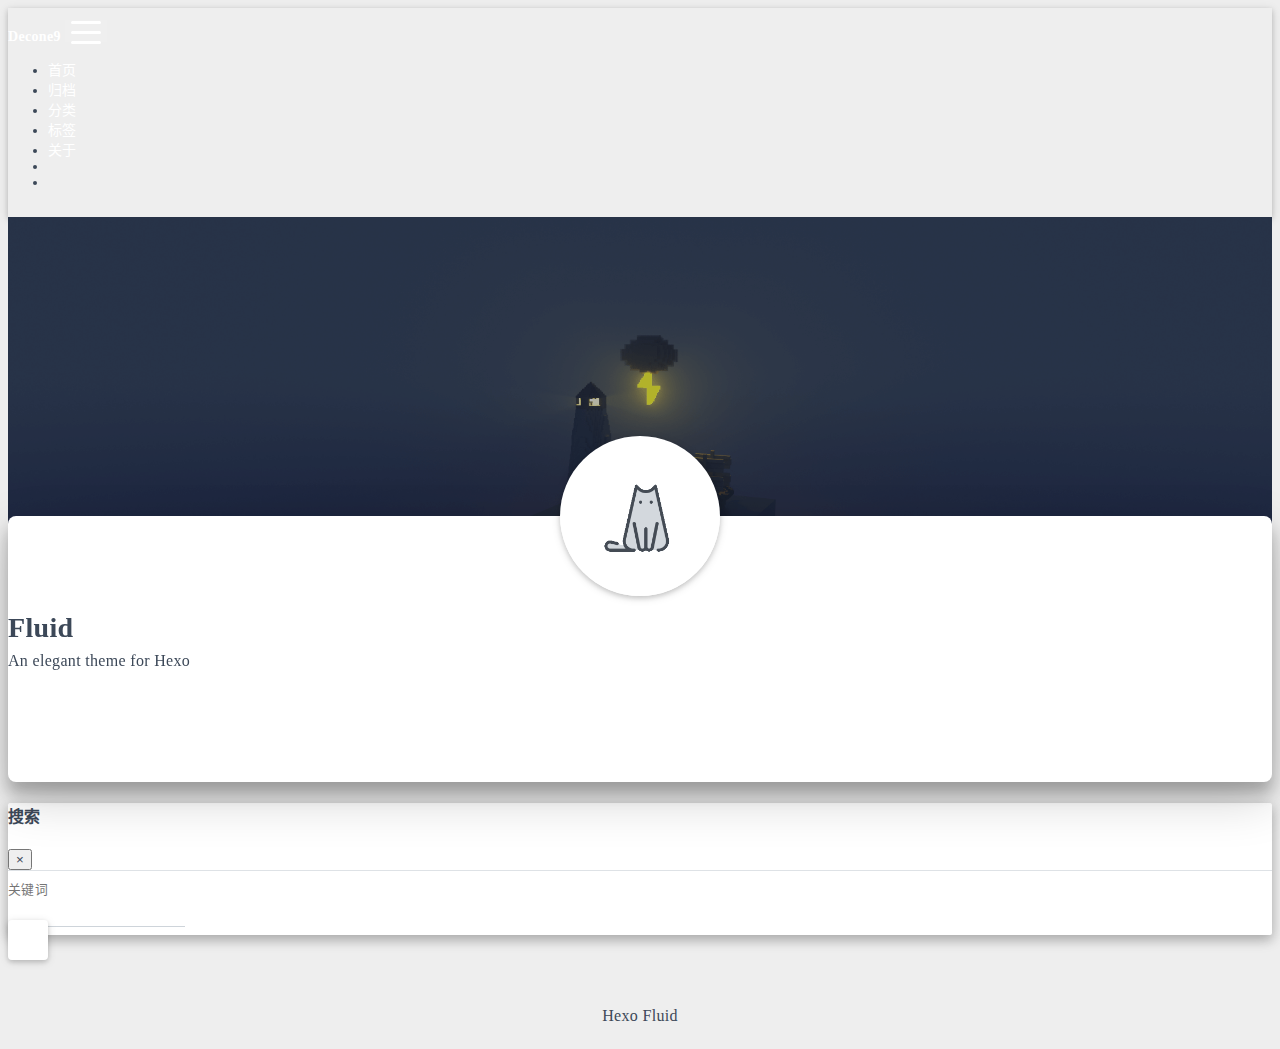
==== commit d6eb5112: "Site updated: 2022-10-18 21:20:13" ====
--- a/about/index.html
+++ b/about/index.html
@@ -68,7 +68,7 @@
   <script id="fluid-configs">
     var Fluid = window.Fluid || {};
     Fluid.ctx = Object.assign({}, Fluid.ctx)
-    var CONFIG = {"hostname":"example.com","root":"/","version":"1.9.3","typing":{"enable":true,"typeSpeed":70,"cursorChar":"_","loop":false,"scope":[]},"anchorjs":{"enable":true,"element":"h1,h2,h3,h4,h5,h6","placement":"left","visible":"hover","icon":""},"progressbar":{"enable":true,"height_px":3,"color":"#29d","options":{"showSpinner":false,"trickleSpeed":100}},"code_language":{"enable":true,"default":"TEXT"},"copy_btn":true,"image_caption":{"enable":true},"image_zoom":{"enable":true,"img_url_replace":["",""]},"toc":{"enable":true,"placement":"right","headingSelector":"h1,h2,h3,h4,h5,h6","collapseDepth":0},"lazyload":{"enable":true,"loading_img":"/img/loading.gif","onlypost":false,"offset_factor":2},"web_analytics":{"enable":false,"follow_dnt":true,"baidu":null,"google":null,"gtag":null,"tencent":{"sid":null,"cid":null},"woyaola":null,"cnzz":null,"leancloud":{"app_id":null,"app_key":null,"server_url":null,"path":"window.location.pathname","ignore_local":false}},"search_path":"/local-search.xml"};
+    var CONFIG = {"hostname":"example.com","root":"/","version":"1.9.3","typing":{"enable":true,"typeSpeed":70,"cursorChar":"_","loop":false,"scope":[]},"anchorjs":{"enable":true,"element":"h1,h2,h3,h4,h5,h6","placement":"left","visible":"hover","icon":""},"progressbar":{"enable":true,"height_px":3,"color":"#29d","options":{"showSpinner":false,"trickleSpeed":100}},"code_language":{"enable":true,"default":"TEXT"},"copy_btn":true,"image_caption":{"enable":true},"image_zoom":{"enable":true,"img_url_replace":["",""]},"toc":{"enable":true,"placement":"right","headingSelector":"h1,h2,h3,h4,h5,h6","collapseDepth":0},"lazyload":{"enable":true,"loading_img":"/img/loading.gif","onlypost":false,"offset_factor":2},"web_analytics":{"enable":true,"follow_dnt":true,"baidu":null,"google":null,"gtag":null,"tencent":{"sid":null,"cid":null},"woyaola":null,"cnzz":null,"leancloud":{"app_id":"w6jL96a6ACOagrAVPKsI08lq-gzGzoHsz","app_key":"aXyb4sQMs6fZEjm44HI7B2Q3","server_url":null,"path":"window.location.pathname","ignore_local":false}},"search_path":"/local-search.xml"};
 
     if (CONFIG.web_analytics.follow_dnt) {
       var dntVal = navigator.doNotTrack || window.doNotTrack || navigator.msDoNotTrack;
@@ -78,6 +78,23 @@
   <script  src="/js/utils.js" ></script>
   <script  src="/js/color-schema.js" ></script>
   
+
+  
+
+  
+
+  
+
+  
+
+  
+
+  
+
+  
+    
+  
+
 
 
   
@@ -356,6 +373,31 @@
     </div>
   
   
+    <div class="statistics">
+  
+  
+
+  
+    
+      <span id="leancloud-site-pv-container" style="display: none">
+        总访问量
+        <span id="leancloud-site-pv"></span>
+        次
+      </span>
+    
+    
+      <span id="leancloud-site-uv-container" style="display: none">
+        总访客数
+        <span id="leancloud-site-uv"></span>
+        人
+      </span>
+    
+    
+
+  
+</div>
+
+  
   
   
 </div>
@@ -460,6 +502,8 @@
 
   <script>Fluid.plugins.imageCaption();</script>
 
+  <script defer src="/js/leancloud.js" ></script>
+
   <script  src="/js/local-search.js" ></script>
 
 
